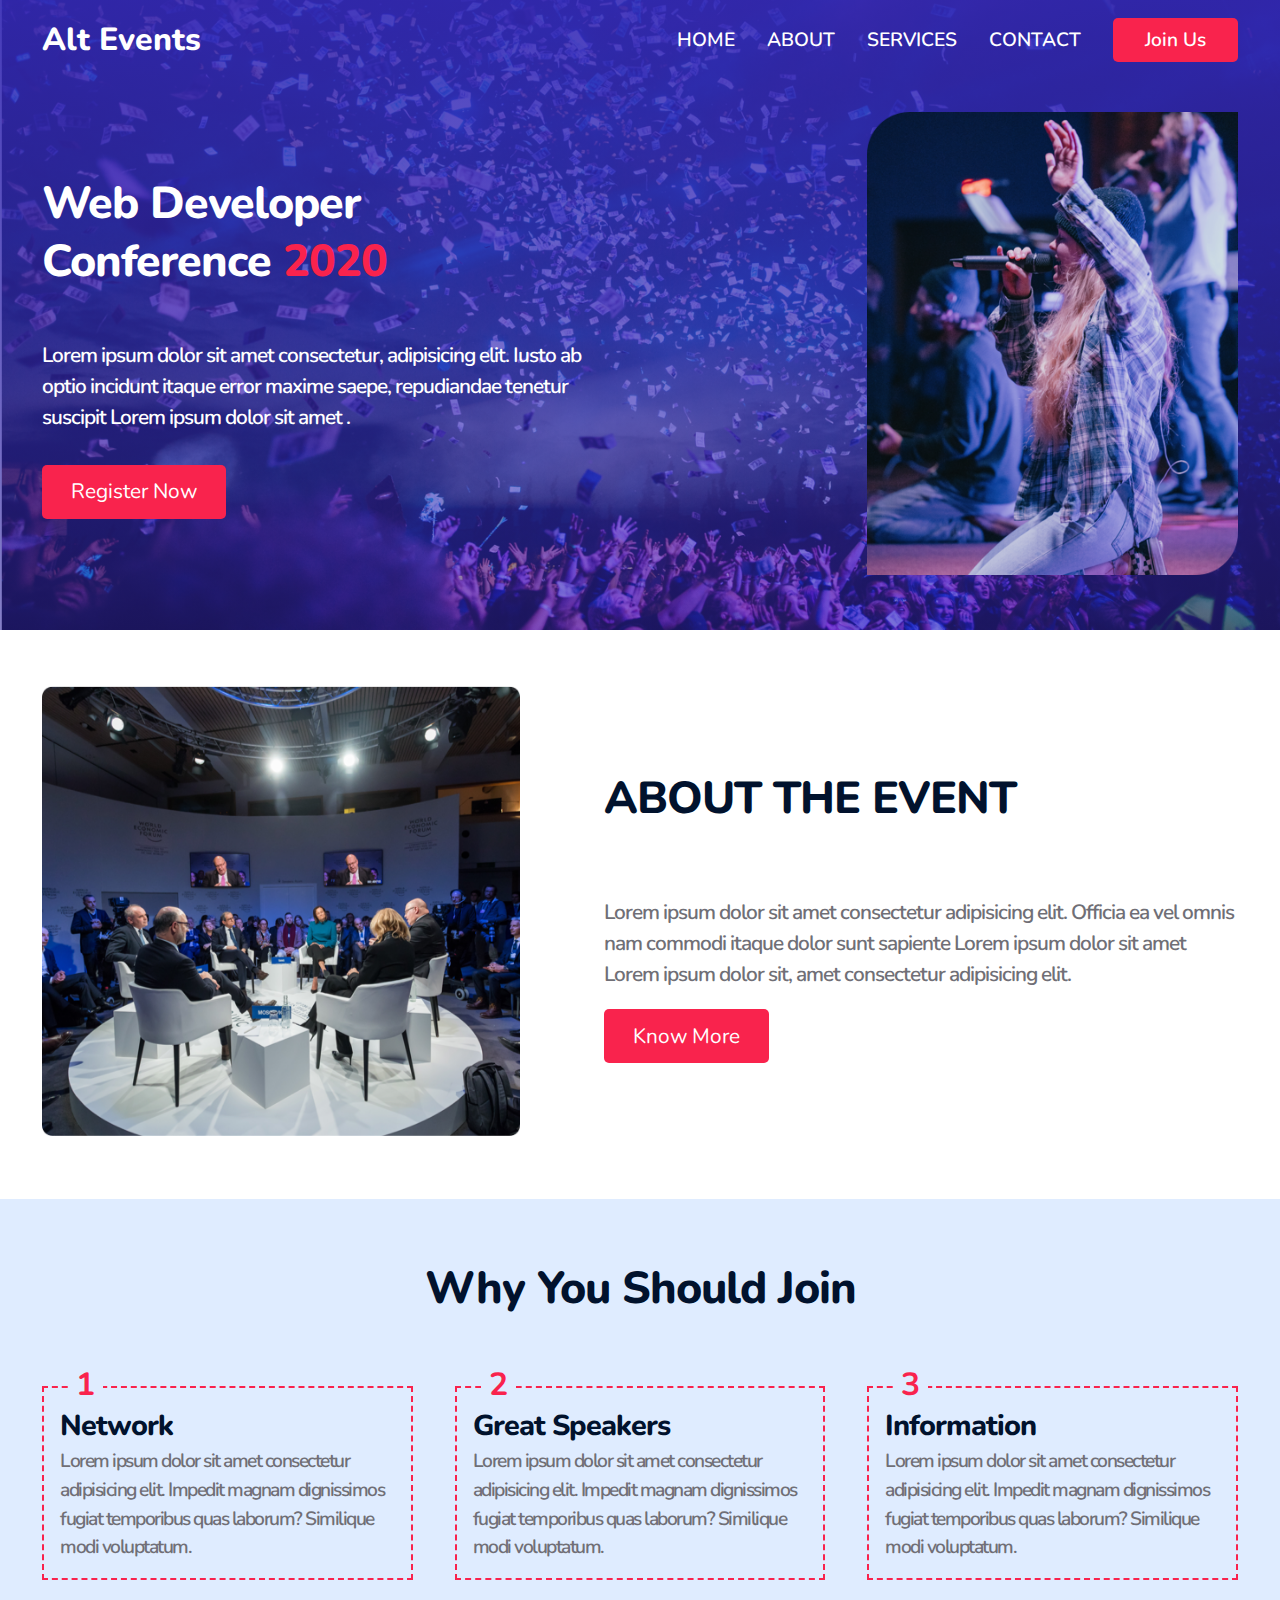
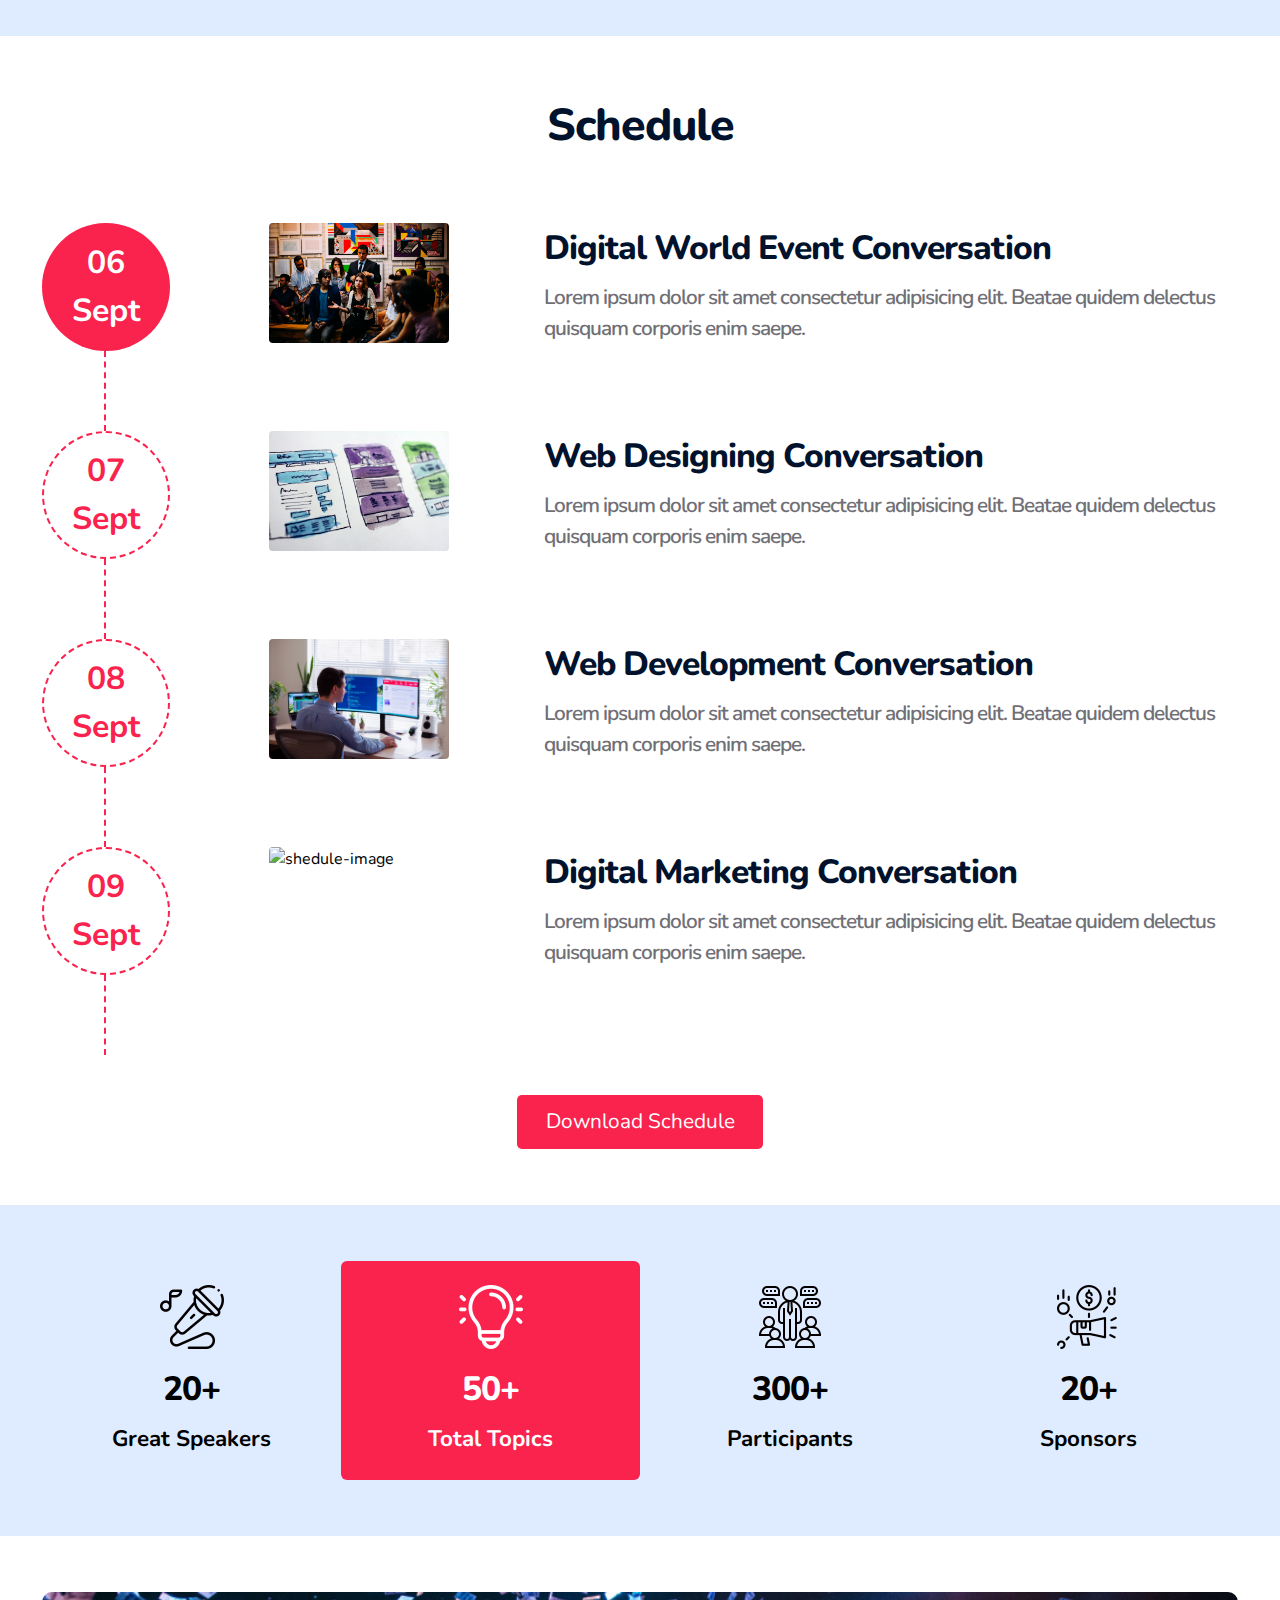
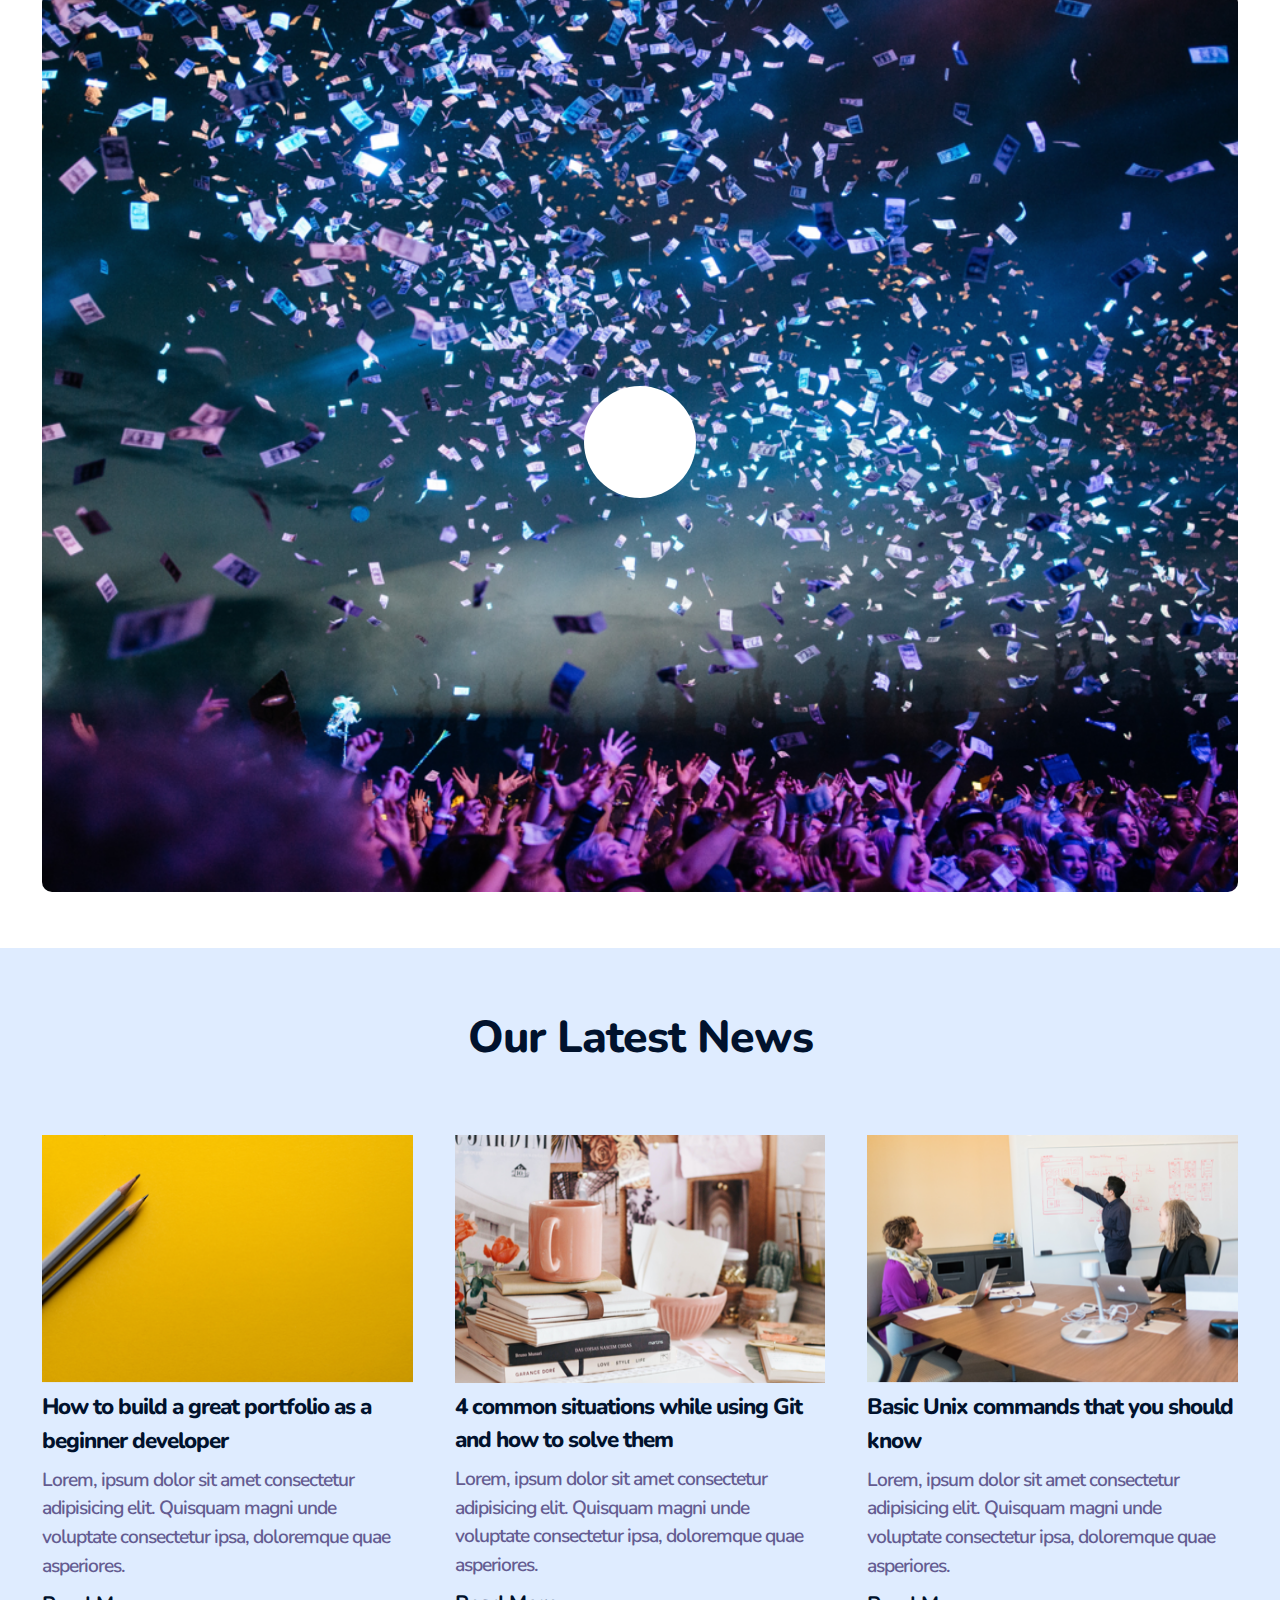
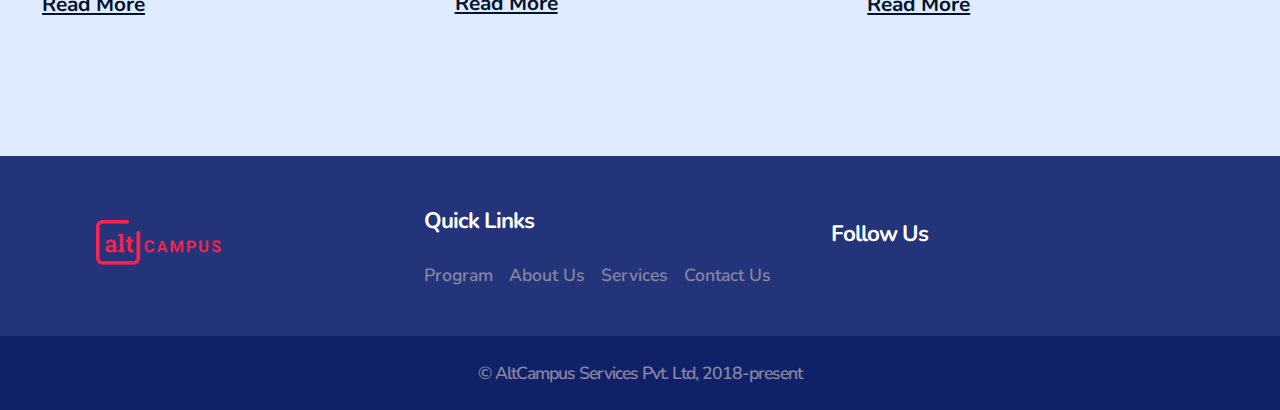
==== block-BHaacn/index.html @ 8bc20b6f "initial commit" ====
<!DOCTYPE html>
<html lang="en">
<head>
    <meta charset="UTF-8">
    <meta http-equiv="X-UA-Compatible" content="IE=edge">
    <meta name="viewport" content="width=device-width, initial-scale=1.0">
    <link rel="stylesheet" href="./assets/stylesheets/style.css">
    <script src="https://kit.fontawesome.com/d95544a3bc.js" crossorigin="anonymous"></script>
    <link rel="preconnect" href="https://fonts.gstatic.com">
    <link rel="preconnect" href="https://fonts.gstatic.com">
    <link href="https://fonts.googleapis.com/css2?family=Nunito:wght@200;300;400;600;700;800;900&display=swap" rel="stylesheet">
    <script src="https://kit.fontawesome.com/d95544a3bc.js" crossorigin="anonymous"></script>
    <title>Events 2020 | Assignment II</title>
</head>
<body>
    <header class="navbar">
        <div class="container">
            <nav class="flex align-center">
                <a class="brand-name" href="#">Alt Events</a>
                <label class="toggle-label" for="toggle">
                    <i class="fas fa-bars"></i>
                </label>
                <input id="toggle" type="checkbox">
                <ul class="nav flex align-center">
                    <li class="nav-item"><a href="#home">home</a></li>
                    <li class="nav-item"><a href="#about">about</a></li>
                    <li class="nav-item"><a href="#services">services</a></li>
                    <li class="nav-item"><a href="#contact">contact</a></li>
                    <li class="nav-item"><a class="btn btn-primary" href="#">Join Us</a></li>
                </ul>
            </nav>
        </div>
    </header>
    <section class="hero">
        <article class="container flex align-center wrap">
            <div class="flex-48 flex-100 order-1">
                <h1 class="h1-heading capitalize">web developer <br> conference <small class="active">2020</small></h1>
                <p class="text">Lorem ipsum dolor sit amet consectetur, adipisicing elit. Iusto ab optio incidunt itaque error maxime saepe, repudiandae tenetur suscipit Lorem ipsum dolor sit amet .</p>
                <a href="#" class="btn btn-secondary">register now</a>
            </div>
           <div class="flex-31 flex-100 ">
               <img class="full-width" src="./assets/media/hero.png" alt="a-girl-singing">
           </div>
        </article>
    </section>
    <section class="about padding" id="about">
        <article class="container flex align-center wrap">
            <div class="flex-40 flex-100">
                <img src="./assets/media/about.png" alt="meeting-image" class="full-width">
            </div>
            <div class="flex-53 flex-100">
                <h2 class="h2-heading uppercase">about the event</h2>
                <p class="text">Lorem ipsum dolor sit amet consectetur adipisicing elit. Officia ea vel omnis nam commodi itaque dolor sunt sapiente Lorem ipsum dolor sit amet Lorem ipsum dolor sit, amet consectetur adipisicing elit.</p>
                <a href="#" class="btn btn-secondary">know more</a>
            </div>
        </article>
    </section>
    <section class="services padding bg" id="services">
        <div class="container">
            <h2 class="h2-heading capitalize text-center">why you should join</h2>
            <div class="flex services-wrap wrap">
                <article class="each-service flex-31 flex-100">
                    <span class="numbers">1</span>
                    <h4 class="h4-heading">Network</h4>
                    <p class="text">Lorem ipsum dolor sit amet consectetur adipisicing elit. Impedit magnam dignissimos fugiat temporibus quas laborum? Similique modi voluptatum.</p>
                </article>
                <article class="each-service flex-31 flex-100">
                    <span class="numbers">2</span>
                    <h4 class="h4-heading">Great Speakers</h4>
                    <p class="text">Lorem ipsum dolor sit amet consectetur adipisicing elit. Impedit magnam dignissimos fugiat temporibus quas laborum? Similique modi voluptatum.</p>
                </article>
                <article class="each-service flex-31 flex-100">
                    <span class="numbers">3</span>
                    <h4 class="h4-heading">Information</h4>
                    <p class="text">Lorem ipsum dolor sit amet consectetur adipisicing elit. Impedit magnam dignissimos fugiat temporibus quas laborum? Similique modi voluptatum.</p>
                </article>
            </div>
        </div>
    </section>
    <section class="schedules padding">
        <div class="container">
            <h2 class="h2-heading text-center">Schedule</h2>
            <article class="each-schedule flex align-start wrap">
                <div class="flex-11 flex-100">
                    <div class="circle red-bg">
                        <time class="time text-center white-font" datetime="09-06" >06 <br> Sept</time>
                    </div>
                    <div class="line"></div>
                </div>
                <div class="flex-15 flex-100">
                    <img class="full-width"  src="./assets/media/schedule-01.jpg" alt="shedule-image" >
                </div>
                <div class="flex-58 flex-100">
                    <h3 class="h3-heading capitalize">digital world event conversation</h3>
                    <p class="text">Lorem ipsum dolor sit amet consectetur adipisicing elit. Beatae quidem delectus quisquam corporis enim saepe.</p>
                </div>
            </article>
            <article class="each-schedule flex align-start wrap">
                <div class="flex-11 flex-100">
                    <div class="circle">
                        <time class="time text-center" datetime="09-07" >07 <br> Sept</time>
                    </div>
                    <div class="line"></div>
                </div>
                <div class="flex-15 flex-100">
                    <img class="full-width"  src="./assets/media/schedule-02.jpg" alt="shedule-image" >
                </div>
                <div class="flex-58 flex-100">
                    <h3 class="h3-heading capitalize">web designing conversation</h3>
                    <p class="text">Lorem ipsum dolor sit amet consectetur adipisicing elit. Beatae quidem delectus quisquam corporis enim saepe.</p>
                </div>
            </article>
            <article class="each-schedule flex align-start wrap">
                <div class="flex-11 flex-100">
                    <div class="circle">
                        <time class="time text-center" datetime="09-08" >08 <br> Sept</time>
                    </div>
                    <div class="line"></div>
                </div>
                <div class="flex-15 flex-100">
                    <img class="full-width"  src="./assets/media/schedule-03.jpg" alt="shedule-image" >
                </div>
                <div class="flex-58 flex-100">
                    <h3 class="h3-heading capitalize">web development conversation</h3>
                    <p class="text">Lorem ipsum dolor sit amet consectetur adipisicing elit. Beatae quidem delectus quisquam corporis enim saepe.</p>
                </div>
            </article>
            <article class="each-schedule flex align-start wrap">
                <div class="flex-11 flex-100">
                    <div class="circle">
                        <time class="time text-center" datetime="09-09" >09 <br> Sept</time>
                    </div>
                    <div class="line"></div>
                </div>
                <div class="flex-15 flex-100">
                    <img class="full-width"  src="./assets/media/schedule-04.jpg" alt="shedule-image" >
                </div>
                <div class="flex-58 flex-100">
                    <h3 class="h3-heading capitalize">digital marketing conversation</h3>
                    <p class="text">Lorem ipsum dolor sit amet consectetur adipisicing elit. Beatae quidem delectus quisquam corporis enim saepe.</p>
                </div>
            </article>
            <div class="center anchor-div">
                <a href="#" class="btn btn-secondary">Download Schedule</a>
            </div>
        </div>
    </section>
    <section class="features bg padding">
        <div class="container flex wrap">
            <article class="box flex-25 text-center flex-100">
                <div>
                    <img src="./assets/media/speaker.png" alt="speaker-logo">
                </div>
                <h3 class="h3-heading">20+</h3>
                <h5 class="h5-heading">Great Speakers</h5>
            </article>
            <article class="box flex-25 text-center red-bg flex-100">
                <div>
                    <img src="./assets/media/idea.png" alt="speaker-logo">
                </div>
                <h3 class="h3-heading white-font">50+</h3>
                <h5 class="h5-heading white-font">Total Topics</h5>
            </article>
            <article class="box flex-25 text-center flex-100">
                <div>
                    <img src="./assets/media/participants.png" alt="speaker-logo">
                </div>
                <h3 class="h3-heading">300+</h3>
                <h5 class="h5-heading">Participants</h5>
            </article>
            <article class="box flex-25 text-center flex-100">
                <div>
                    <img src="./assets/media/sponsor.png" alt="speaker-logo">
                </div>
                <h3 class="h3-heading">20+</h3>
                <h5 class="h5-heading">Sponsors</h5>
            </article>
        </div>
    </section>
    <section class="padding">
        <div class="container">
            <div class="poster center">
                <div class="circle center">
                    <a class="icon" href="#"><i class="fas fa-play"></i></a>
                </div>
            </div>
        </div>
    </section>
    <section class="news bg padding">
        <div class="container">
            <h2 class="h2-heading capitalize center">our latest news</h2>
        <div class="flex wrap">
            <article class="each-news flex-31 flex-100">
                <div>
                    <img class="full-width" src="./assets/media/news-01.png" alt="news-image">
                </div>
                <h5 class="h5-heading">How to build a great portfolio as a beginner developer</h5>
                <p class="text">Lorem, ipsum dolor sit amet consectetur adipisicing elit. Quisquam magni unde voluptate consectetur ipsa, doloremque quae asperiores.</p>
                <a href="#" class="read-more">Read More</a>
            </article>
            <article class="each-news flex-31 flex-100">
                <div>
                    <img class="full-width" src="./assets/media/news-02.png" alt="news-image">
                </div>
                <h5 class="h5-heading">4 common situations while using Git and how to solve them</h5>
                <p class="text">Lorem, ipsum dolor sit amet consectetur adipisicing elit. Quisquam magni unde voluptate consectetur ipsa, doloremque quae asperiores.</p>
                <a href="#" class="read-more">Read More</a>
            </article>
            <article class="each-news flex-31 flex-100">
                <div>
                    <img class="full-width" src="./assets/media/news-03.png" alt="news-image">
                </div>
                <h5 class="h5-heading">Basic Unix commands that you should know</h5>
                <p class="text">Lorem, ipsum dolor sit amet consectetur adipisicing elit. Quisquam magni unde voluptate consectetur ipsa, doloremque quae asperiores.</p>
                <a href="#" class="read-more">Read More</a>
            </article>
        </div>
        </div>
    </section>
    <footer class="footer" id="contact">
        <div class="footer-navbar flex align-center column">
            <a class="flex-15 " href="#">
                <img class="full-width" src="./assets/media/footer-logo.png" alt="">
            </a>
            <div class="quick-links">
                <h5 class="h5-heading">Quick Links</h5>
                <ul class="flex">
                    <li class="footer-nav-items">
                        <a href="#">Program</a>
                    </li>
                    <li class="footer-nav-items">
                        <a href="#">About Us</a>
                    </li>
                    <li class="footer-nav-items">
                        <a href="#">Services</a>
                    </li>
                    <li class="footer-nav-items">
                        <a href="#">Contact Us</a>
                    </li>
                </ul>
            </div>
            <div class="follow-us">
                <h5 class="h5-heading">Follow Us</h5>
                <ul class="flex space-aroun">
                    <li class="icon">
                        <a href="#">
                          <i class="fab fa-facebook-square"></i>
                        </a>
                    </li>
                    <li class="icon">
                        <a href="#">
                            <i class="fab fa-twitter-square"></i>
                        </a>
                    </li>
                </ul>
            </div>
        </div>
        <div class="lower-footer text-center">
            <span class="text">&copy; AltCampus Services Pvt. Ltd, 2018-present</span>
        </div>
    </footer>
</body>
</html>
---- block-BHaacn/assets/stylesheets/style.css ----
/* http://meyerweb.com/eric/tools/css/reset/ 
   v2.0 | 20110126
   License: none (public domain)
*/

html, body, div, span, applet, object, iframe,
h1, h2, h3, h4, h5, h6, p, blockquote, pre,
a, abbr, acronym, address, big, cite, code,
del, dfn, em, img, ins, kbd, q, s, samp,
small, strike, strong, sub, sup, tt, var,
b, u, i, center,
dl, dt, dd, ol, ul, li,
fieldset, form, label, legend,
table, caption, tbody, tfoot, thead, tr, th, td,
article, aside, canvas, details, embed, 
figure, figcaption, footer, header, hgroup, 
menu, nav, output, ruby, section, summary,
time, mark, audio, video {
	margin: 0;
	padding: 0;
	border: 0;
	font-size: 100%;
	font: inherit;
	vertical-align: baseline;
}
/* HTML5 display-role reset for older browsers */
article, aside, details, figcaption, figure, 
footer, header, hgroup, menu, nav, section {
	display: block;
}
body {
	line-height: 1;
}
ol, ul {
	list-style: none;
}
blockquote, q {
	quotes: none;
}
blockquote:before, blockquote:after,
q:before, q:after {
	content: '';
	content: none;
}
table {
	border-collapse: collapse;
	border-spacing: 0;
}
/* ganeral styles */
*,*::before, *::after{
    box-sizing: border-box;
    margin: 0;
    padding: 0;
}
:root{
    --primary:rgb(249,35,77);
    --secondary:#01122D;
}
body{
    font-family: 'Nunito', sans-serif;
    line-height: 1.5;
}
html{
    font-size: 16px;
}
.container{
    max-width: 1260px;
    width: 100%;
    margin: 0 auto;
    padding: 0 2rem;
}
/* flex */
.flex{
    display: flex;
    justify-content: space-between;
}
.align-center{
    align-items: center;
}
.align-start{
    align-items: flex-start;
}
.center{
    display: flex;
    justify-content: center;
    align-items: center;
}
.space-around{
    justify-content: space-around;
}
.flex-11{
    flex: 0 1 11%;
}
.flex-15{
    flex: 0 1 15%;
}
.flex-25{
    flex: 0 1 25%;
}
.flex-31{
    flex: 0 1 31%;
}
.flex-40{
    flex: 0 1 40%;
}
.flex-48{
    flex: 0 1 48%;
}
.flex-53{
    flex: 0 1 53%;
}
.flex-58{
    flex: 0 1 58%;
}
.full-width{
    width:100%;
}
.inline-block{
    display: inline-block;
}
/* btn  */
.btn,.nav-item .btn{
   color: white;
   text-transform: capitalize;
   background-color: var(--primary);
   display: inline-block
}
/* a */
a{
    text-decoration: none;
}

/* text  */
.h1-heading,.h2-heading{
    font-size: 2.8rem;
    color: white;
    font-weight: 800;
    letter-spacing: -1px;
}
.h3-heading{
    font-size: 2.1rem;
    font-weight: 800;
    letter-spacing: -1px;
}
.h4-heading{
    font-size: 1.8rem;
    font-weight: 800;
    letter-spacing: -1px;
}
.h5-heading{
    font-size: 1.4rem;
    font-weight:700;
}
.text{
    font-size: 1.3rem;
    color: white;
    letter-spacing: -1px;
    font-weight: 600;
}
.text-center{
    text-align: center;
}
.font-0{
    font-size: 0;
}
.uppercase{
    text-transform: uppercase;
}
.capitalize{
    text-transform: capitalize;
}
/* position  */
.relative{
    position: relative;
}
/* padding  */
.padding{
    padding: 3.5rem 0;
}
/* genral color  */
.bg{
    background: rgb(223,236,255);
}
.red-bg{
    background-color: var(--primary);
}
.white-font{
    color: white;
}
/* header  */
.navbar{
    padding: 1rem 0;
    position: absolute;
    top: 0;
    right: 0;
    left: 0;
}
.brand-name{
    font-size: 2rem;
    font-weight: 800;
    color: white;
}
.nav-item{
    margin-left: 2rem;
}
.nav-item a{
    font-size: 1.2rem;
    color: white;
    text-transform: uppercase;
    font-weight: 600;
}
.nav-item .btn-primary{
    font-size: 1.2rem;
    padding: .5rem 2rem;
    border-radius: 5px;
    vertical-align: middle;
}
/* hero  */
.hero{
    background: linear-gradient(rgba(53,41,183,0.9),rgba(53,41,183,0.5))
    ,url("../media/banner.png") no-repeat center center;
    background-size: cover;
    padding-top: 7rem;
    padding-bottom: 3rem;
}
.h1-heading{
    line-height: 1.3;
    margin-bottom: 3rem;
}
.active{
    color: var(--primary);
}
.hero .text{
    margin-bottom: 2rem;
}
.btn-secondary{
    padding: .7rem 1.8rem;
    font-size: 1.3rem;
    border-radius: 5px;
}
 /* about  */
 .h2-heading{
     color: var(--secondary);
 }
 .about .text{
     color: #706F76;
     margin: 1.2rem 0;
 }
 /* services  */
 .h4-heading{
     color: var(--secondary);
 }
 .services .text{
     font-size: 1.2rem;
     color: #706F76;
     letter-spacing: -1.5px;
 }
 .services-wrap{
    margin-top: 4rem;
 }
 .each-service{
     border: 2px dashed var(--primary);
     padding: 1rem;
     position: relative;
 }
 .numbers{
     font-size: 2rem;
     font-weight: 700;
     color: var(--primary);
     position: absolute;
     top: -1.7rem;
     left: 1.5rem;
     padding: 0 .5rem;
     background-color: #DFECFF;
 }

/* schedules  */
.h2-heading{
    margin-bottom: 4rem;
}
.each-schedule img{
    border-radius: 4px;
}
.circle{
    width: 8rem;
    height: 8rem;
    border-radius: 50%;
    font-weight: 700;
    display: flex;
    justify-content: center;
    align-items: center;
    border: 2px dashed var(--primary);
}
.circle .time{
    font-size: 2rem;
    color: var(--primary);
}
.circle .white-font{
    color: white;
}
.line{
  border-right: 2px dashed var(--primary);
  height: 5rem;
  width: 4rem;
}
.schedules .h3-heading{
    color: var(--secondary);
    margin-bottom: .5rem;
}
.schedules .text{
    color: #706F76;
}
.schedules .anchor-div{
    margin-top: 2.5rem;
}

/* features  */
.features .box{
    padding: 1.5rem 0;
    border-radius: 6px;
}
.features .h3-heading{
    margin: 0.5rem 0;
}

/* poster  */
.poster{
    background: url(../media/banner.png) no-repeat center center;
    background-size: cover;
    height: 100vh;
    border-radius: 10px;
}
.poster .circle{
    width: 7rem;
    height: 7rem;
    background: white;
    border: none;
}
.poster .circle .icon{
    color: var(--primary);
    font-size: 2.5rem;
    padding-left:.3rem;
}
/* news  */
.each-news{
    margin-bottom: 5rem;
}
.each-news .h5-heading{
    font-weight: 800;
    letter-spacing: -1px;
    color: var(--secondary);
}
.each-news .text{
    color: #645c91;
    font-size: 1.2rem;
    margin: .5rem 0;
}
.each-news .read-more{
    font-size: 1.3rem;
    font-weight: 700;
    color: var(--secondary);
    text-decoration-line: underline;
}
.each-news .read-more:hover{
    color: var(--primary);
    text-decoration-color: var(--primary);
}

/* footer  */
.footer-navbar{
    background: rgb(35,52,123);
    padding: 3rem 22rem 3rem 6rem ;
}
.footer-navbar .h5-heading{
    color: white;
    font-weight: 700;
    letter-spacing: -1px;
}
.quick-links .flex, .follow-us .flex{
    margin-top: 1.5rem;
}
.quick-links{
    margin-left: 10rem;
}
.footer-nav-items{
    margin-right: 1rem;
}
.footer-nav-items a{
    color: #8884a0;
    font-weight: 600;
    font-size: 1.1rem;
}
.follow-us .icon a i{
    color: #c8c6d3;
    font-size: 1.7rem;
}
       /* lower footer  */
.lower-footer{
    background: rgb(16,33,105);
    padding: 1.5rem 0;
}       
.lower-footer .text{
    color: #8884a0;
    font-weight: 600;
    font-size: 1.1rem;
}

#toggle{
    display: none;
}
.toggle-label{
    display: none;
}

@media screen and (max-width:768px){
    
    html{
        font-size: 12px;
    }
    /* flex  */
    .wrap{
        flex-wrap: wrap;
    }
    .flex-100{
        flex: 0 1 100%;
        margin: 1.5rem 0;
    }
    .column{
        flex-direction: column;
    }
    .order--1{
        order: -1;
    }
    .order-1{
        order:1;
    }
    .nav{
        display: none;
    }
    .toggle-label{
        display: inline-block;
        font-size: 3rem;
        color: white;
        position: fixed;
        z-index: 2;
        right: 25px;
        top: 16px;
    }
    #toggle:checked~ .nav{
        display: inline-block;
    }
    #toggle{
        display: none;
    }
    .nav{
        display: none;
        position: fixed;
        top: 0;
        right: 0;
        left: 0;
        bottom: 0;
        height: 100vh;
        width: 100%;
        background: rgba(53,37,173,0.9);
        z-index: 1;
        padding-top: 120px;
        text-align: center;
    }
    .nav-item{
        margin-bottom: 10px;
        margin-left: 0;
    }
    .nav-item a,.nav-item .btn{
        font-size: 25px;
    }
    .brand-name{
        font-size: 3rem;
        color: white;
        position: fixed;
        z-index: 2;
        left: 25px;
        top: 16px;
    }
    /* hero  */
    .hero img{
        border-radius: 45px;
    }
    /* about */
    .about .h2-heading, .services .h2-heading{
        margin-bottom: 0;
    }
    /* services  */
    .services-wrap{
        margin-top: 0;
    }
    /* shedules  */
    .each-schedule{
        text-align: -webkit-center;
        margin-top: 0;
    }
    .each-schedule .flex-100{
        margin: 0;
    }
    .circle{
        margin-top: 20px;
    }
    .line{
        width: 1px;
    }
    /* footer  */
    .footer-navbar{
        text-align: center;
        padding: 0;
    }

    .quick-links{
        margin: 15px 0;
    }

    .quick-links .flex, .follow-us .flex{
        margin: 10px 0;
    }
    .quick-links a, .follow-us a{
        font-size: 16px;
    }
   
}
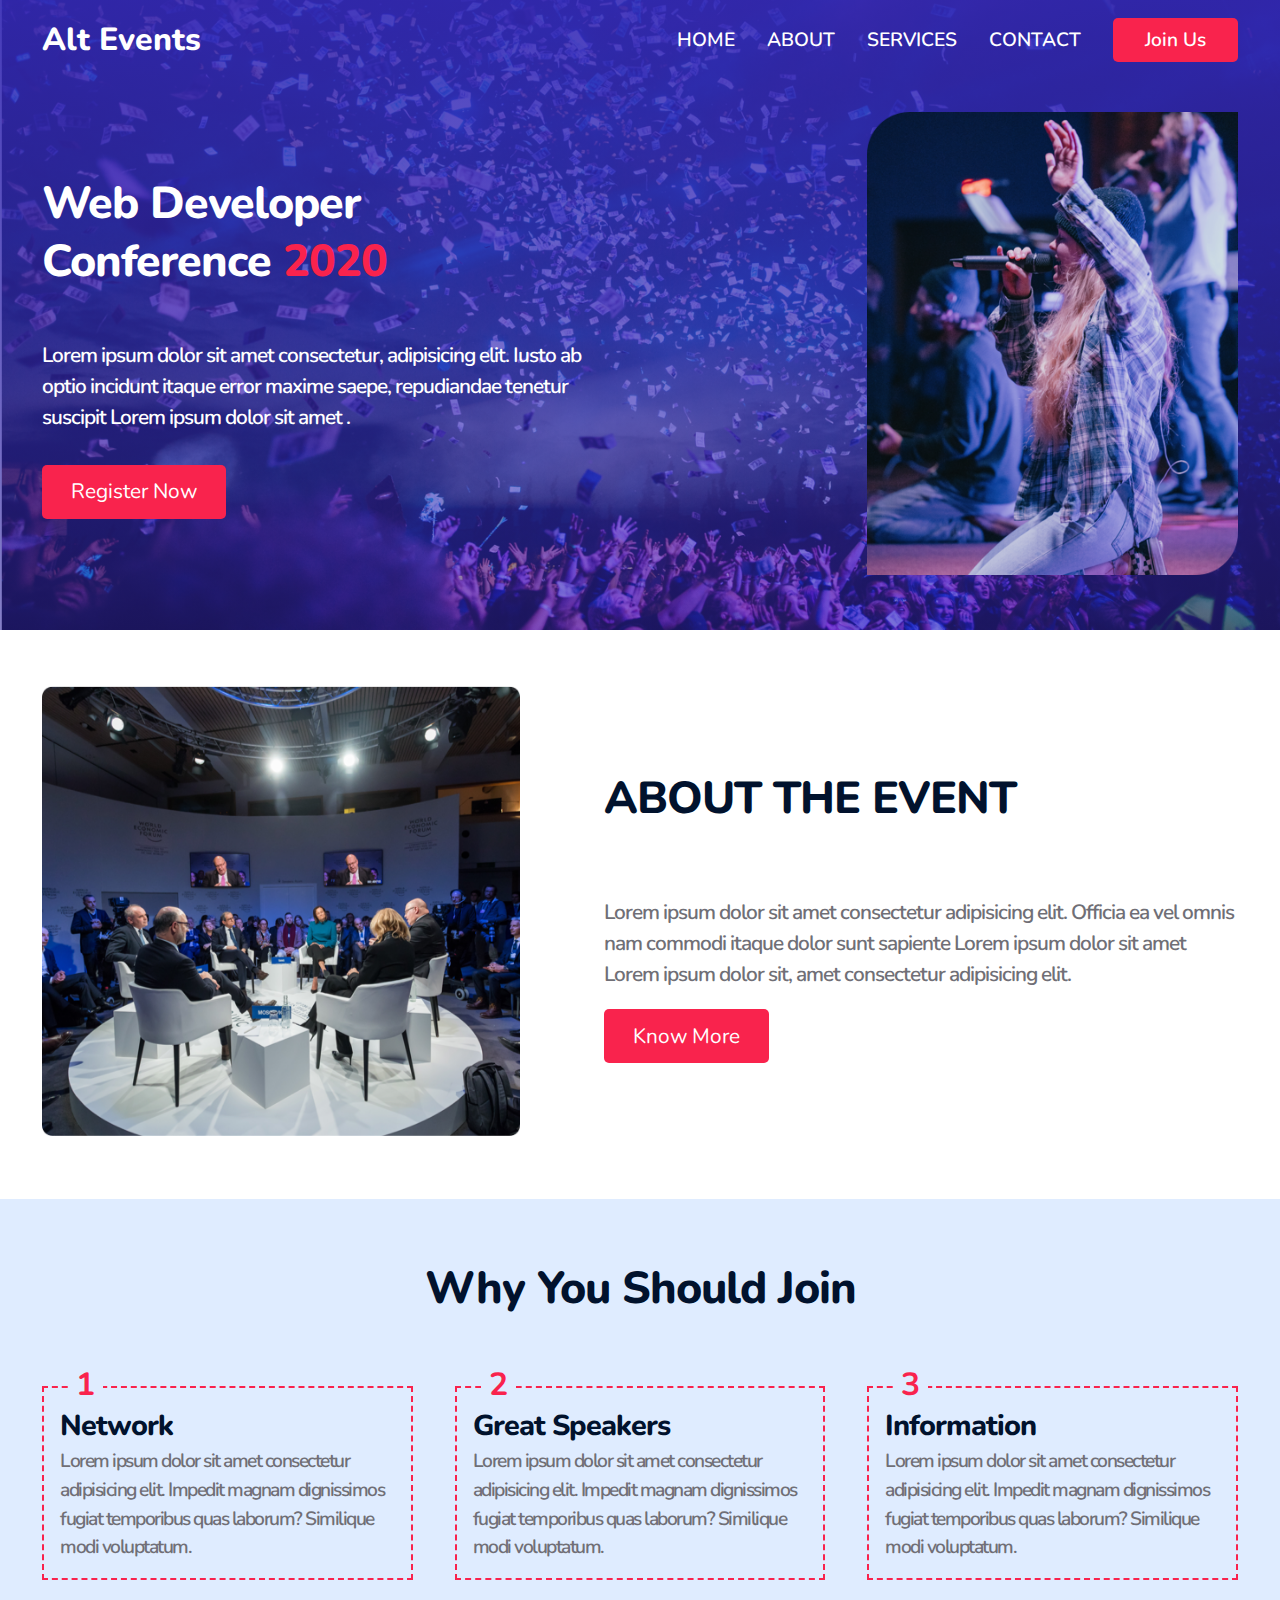
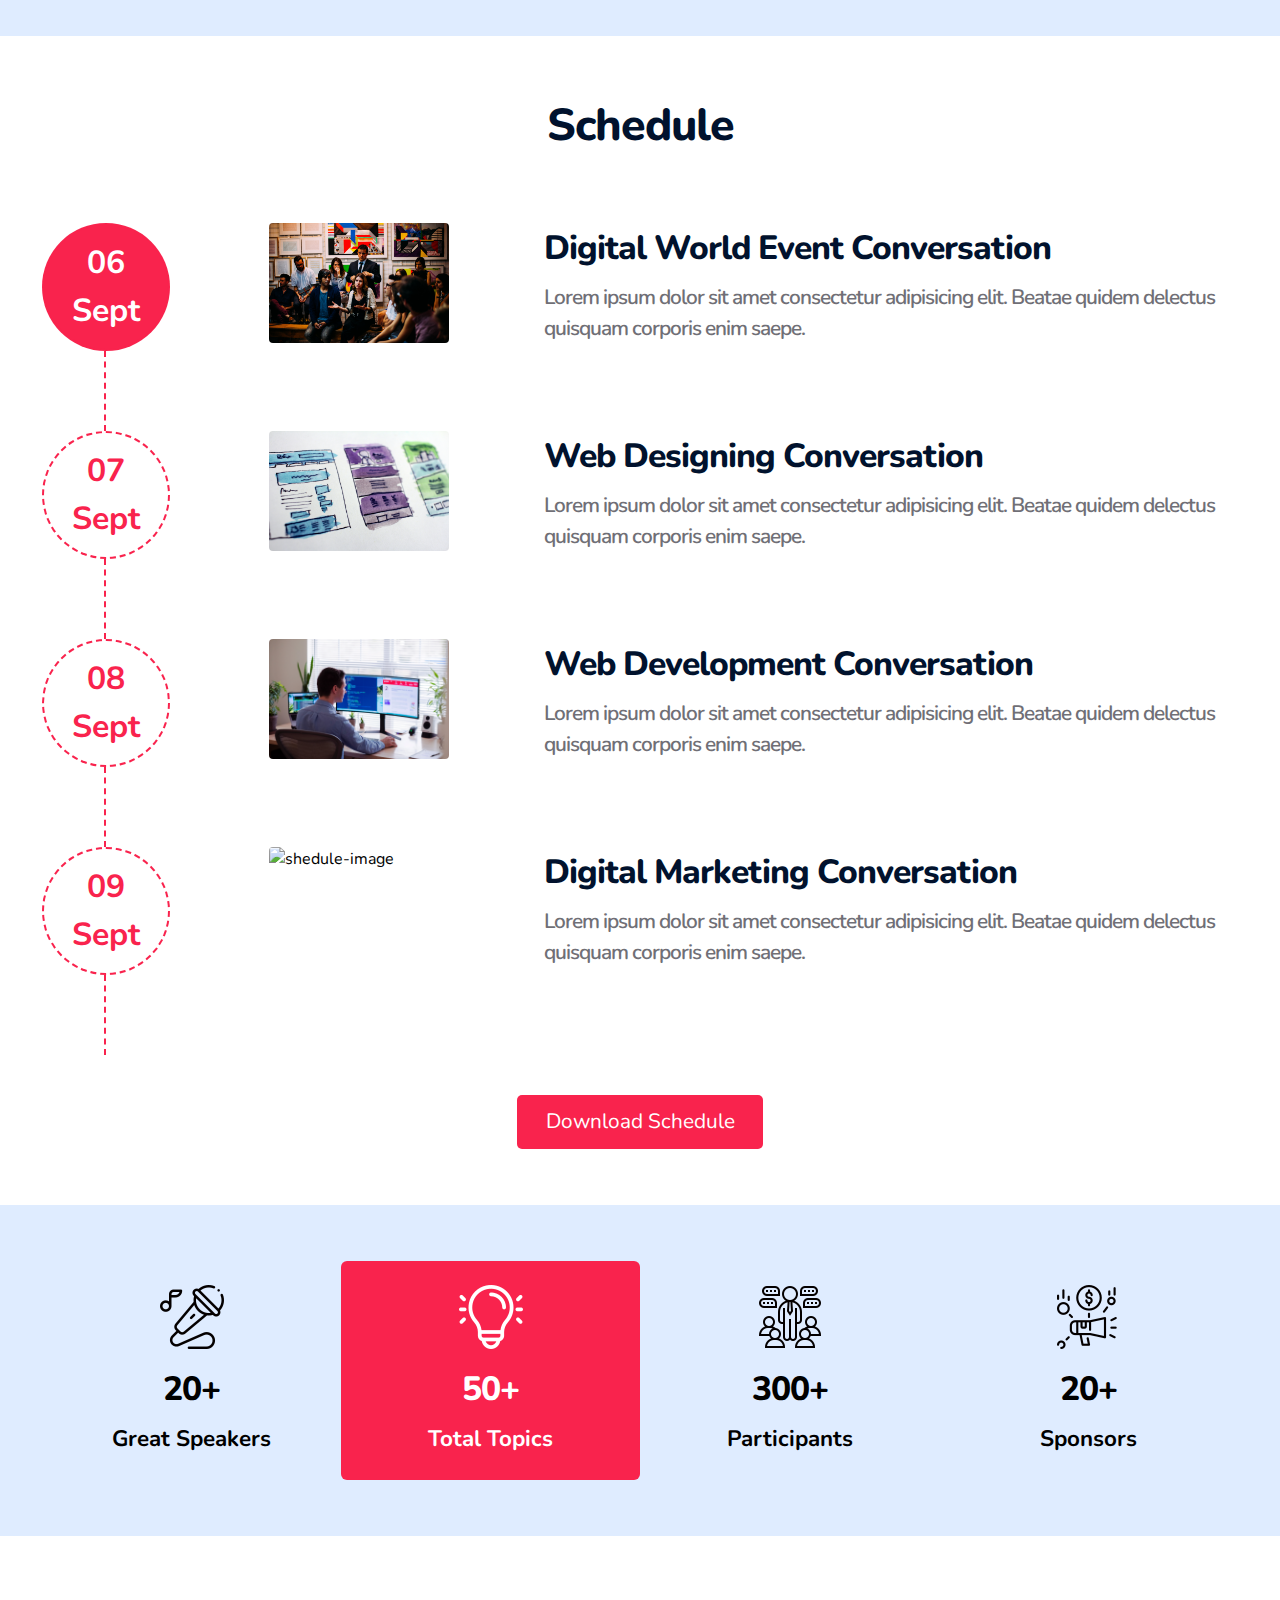
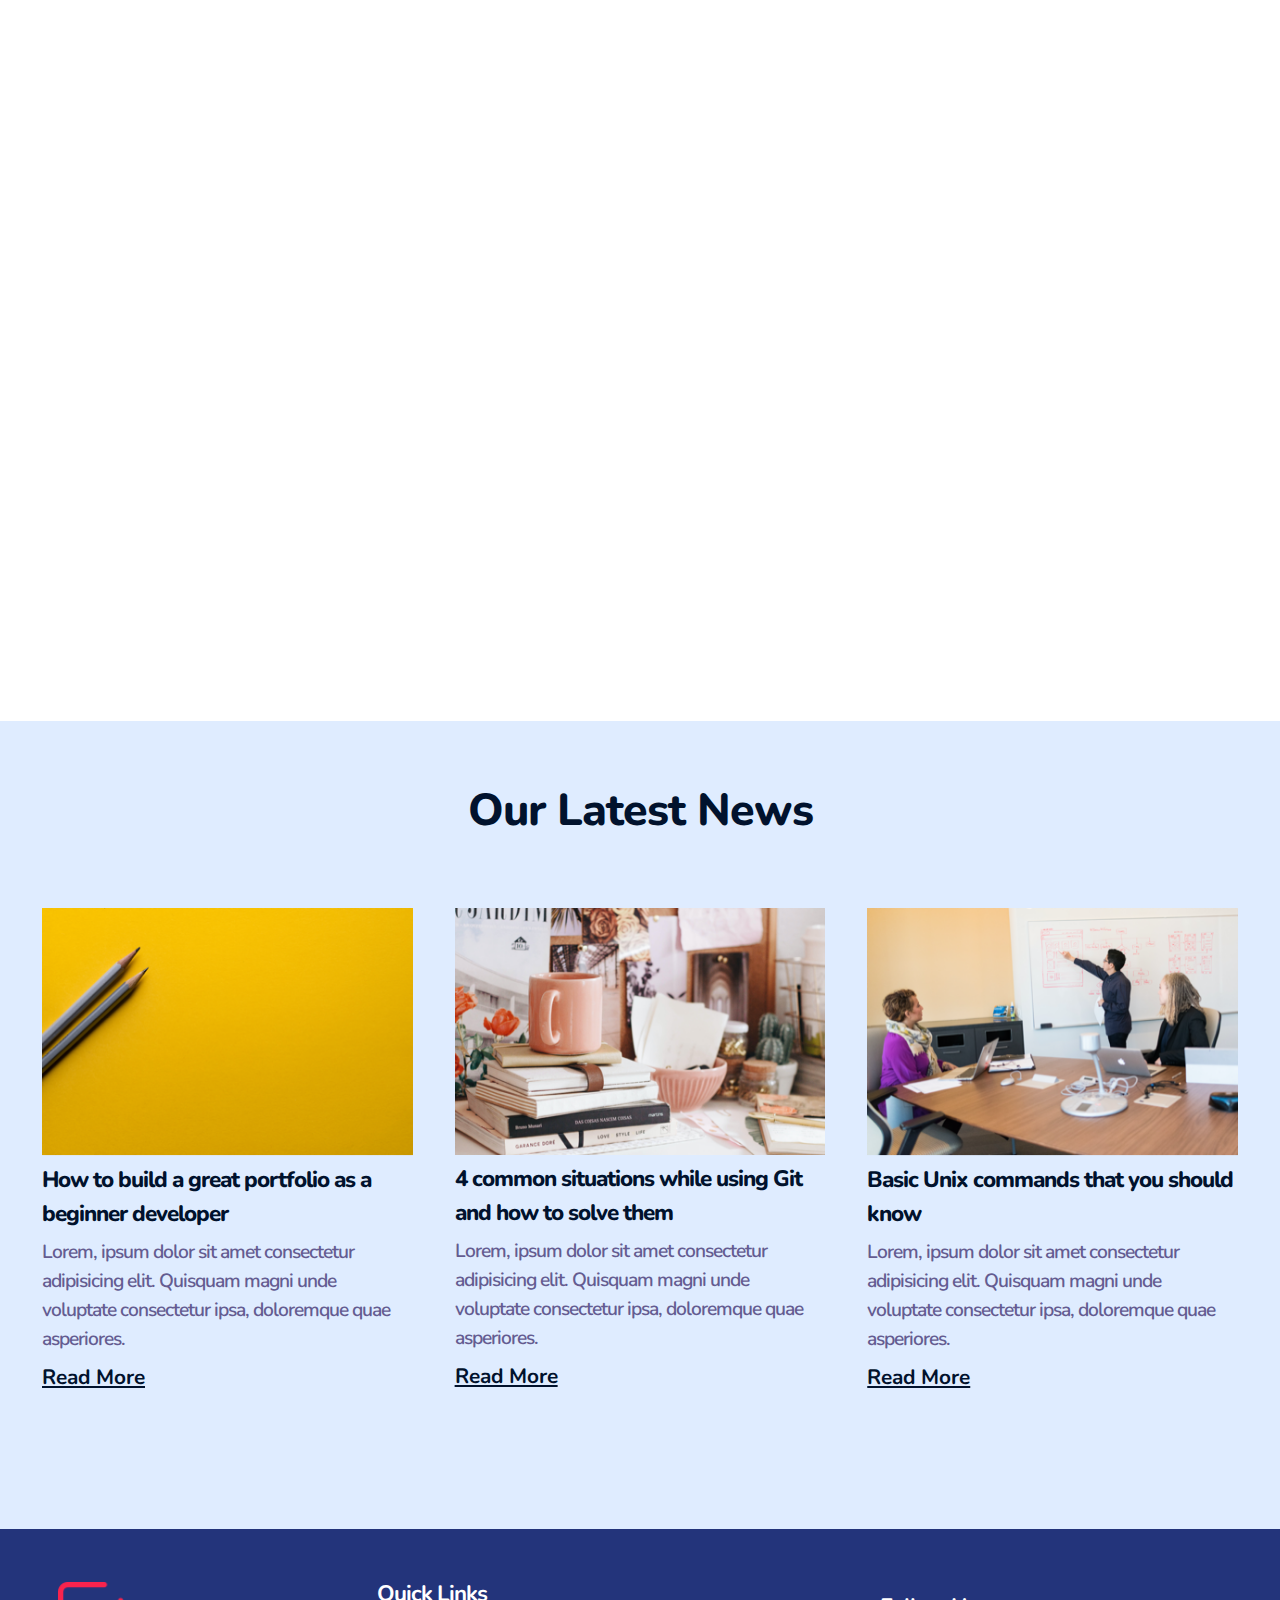
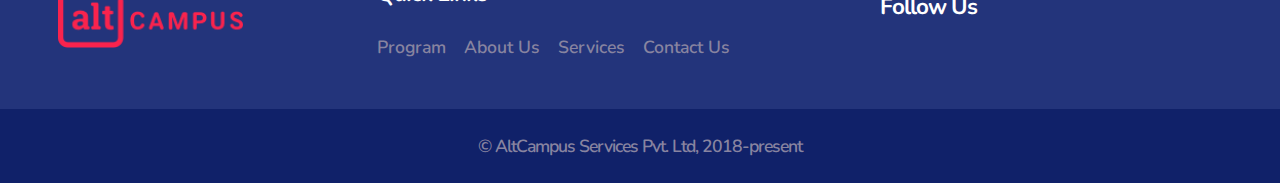
==== commit 5b913d44: "fix image size" ====
--- a/block-BHaacn/index.html
+++ b/block-BHaacn/index.html
@@ -39,7 +39,7 @@
                 <a href="#" class="btn btn-secondary">register now</a>
             </div>
            <div class="flex-31 flex-100 ">
-               <img class="full-width" src="./assets/media/hero.png" alt="a-girl-singing">
+               <img class="full-width sm-full-width" src="./assets/media/hero.png" alt="a-girl-singing">
            </div>
         </article>
     </section>
@@ -177,13 +177,11 @@
             </article>
         </div>
     </section>
-    <section class="padding">
-        <div class="container">
-            <div class="poster center">
-                <div class="circle center">
-                    <a class="icon" href="#"><i class="fas fa-play"></i></a>
-                </div>
-            </div>
+    <section class="event-cover padding">
+        <div class="container">
+            <figure class="iframe-container">
+                <iframe src="https://www.youtube.com/embed/PkkV1vLHUvQ?start=65" title="YouTube video player" frameborder="0" allow="accelerometer; autoplay; clipboard-write; encrypted-media; gyroscope; picture-in-picture" allowfullscreen></iframe>
+            </figure>
         </div>
     </section>
     <section class="news bg padding">
@@ -218,13 +216,14 @@
         </div>
     </section>
     <footer class="footer" id="contact">
-        <div class="footer-navbar flex align-center column">
-            <a class="flex-15 " href="#">
+        <div class="footer-navbar ">
+           <div class="container footer-navbar-content flex align-center column">
+            <a class="flex-20 " href="#">
                 <img class="full-width" src="./assets/media/footer-logo.png" alt="">
             </a>
-            <div class="quick-links">
+            <div class="quick-links flex-40 ">
                 <h5 class="h5-heading">Quick Links</h5>
-                <ul class="flex">
+                <ul class="flex align-center">
                     <li class="footer-nav-items">
                         <a href="#">Program</a>
                     </li>
@@ -239,9 +238,9 @@
                     </li>
                 </ul>
             </div>
-            <div class="follow-us">
+            <div class="follow-us flex-11 ">
                 <h5 class="h5-heading">Follow Us</h5>
-                <ul class="flex space-aroun">
+                <ul class="flex align-center">
                     <li class="icon">
                         <a href="#">
                           <i class="fab fa-facebook-square"></i>
@@ -254,6 +253,7 @@
                     </li>
                 </ul>
             </div>
+           </div>
         </div>
         <div class="lower-footer text-center">
             <span class="text">&copy; AltCampus Services Pvt. Ltd, 2018-present</span>
--- a/block-BHaacn/assets/stylesheets/style.css
+++ b/block-BHaacn/assets/stylesheets/style.css
@@ -94,6 +94,9 @@
 .flex-15{
     flex: 0 1 15%;
 }
+.flex-20{
+    flex: 0 1 20%;
+}
 .flex-25{
     flex: 0 1 25%;
 }
@@ -214,6 +217,10 @@
     padding: .5rem 2rem;
     border-radius: 5px;
     vertical-align: middle;
+}
+
+#toggle, .toggle-label{
+    display: none;
 }
 /* hero  */
 .hero{
@@ -324,22 +331,20 @@
 }
 
 /* poster  */
-.poster{
-    background: url(../media/banner.png) no-repeat center center;
-    background-size: cover;
-    height: 100vh;
-    border-radius: 10px;
-}
-.poster .circle{
-    width: 7rem;
-    height: 7rem;
-    background: white;
-    border: none;
-}
-.poster .circle .icon{
-    color: var(--primary);
-    font-size: 2.5rem;
-    padding-left:.3rem;
+.iframe-container{
+    height: 0;
+    padding-bottom: 56.25%;
+    width: 100%;
+    position: relative;
+}
+.event-cover iframe{
+    border-radius: 12px;
+    position: absolute;
+    left: 0;
+    top: 0;
+    bottom: 0;
+    width: 100%;
+    height: 100%;
 }
 /* news  */
 .each-news{
@@ -369,7 +374,10 @@
 /* footer  */
 .footer-navbar{
     background: rgb(35,52,123);
-    padding: 3rem 22rem 3rem 6rem ;
+    
+}
+.footer-navbar-content{
+    padding: 3rem 18rem 3rem 3rem;
 }
 .footer-navbar .h5-heading{
     color: white;
@@ -379,9 +387,7 @@
 .quick-links .flex, .follow-us .flex{
     margin-top: 1.5rem;
 }
-.quick-links{
-    margin-left: 10rem;
-}
+
 .footer-nav-items{
     margin-right: 1rem;
 }
@@ -405,17 +411,18 @@
     font-size: 1.1rem;
 }
 
-#toggle{
-    display: none;
-}
-.toggle-label{
-    display: none;
-}
+
+
+
+
 
 @media screen and (max-width:768px){
     
     html{
-        font-size: 12px;
+        font-size:12px;
+    }
+    .container{
+        max-width: 720px;
     }
     /* flex  */
     .wrap{
@@ -433,6 +440,13 @@
     }
     .order-1{
         order:1;
+    }
+    .sm-full-width{
+       width: 100%; 
+    }
+    .navbar{
+        background: rgba(0,0,0,0.4);
+        height: 7rem;
     }
     .nav{
         display: none;
@@ -443,8 +457,8 @@
         color: white;
         position: fixed;
         z-index: 2;
-        right: 25px;
-        top: 16px;
+        right: 1.5rem;
+        top: 1rem;
     }
     #toggle:checked~ .nav{
         display: inline-block;
@@ -454,7 +468,7 @@
     }
     .nav{
         display: none;
-        position: fixed;
+        position: absolute;
         top: 0;
         right: 0;
         left: 0;
@@ -463,7 +477,6 @@
         width: 100%;
         background: rgba(53,37,173,0.9);
         z-index: 1;
-        padding-top: 120px;
         text-align: center;
     }
     .nav-item{
@@ -478,12 +491,15 @@
         color: white;
         position: fixed;
         z-index: 2;
-        left: 25px;
-        top: 16px;
+        left: 1.5rem;
+        top: 1rem;
     }
     /* hero  */
+
     .hero img{
-        border-radius: 45px;
+        height:40rem;
+        object-fit: cover;
+        padding-top: 4rem;
     }
     /* about */
     .about .h2-heading, .services .h2-heading{
@@ -494,25 +510,45 @@
         margin-top: 0;
     }
     /* shedules  */
-    .each-schedule{
+    .line{
+        display: none;
+    }
+     .each-schedule{
         text-align: -webkit-center;
-        margin-top: 0;
+        box-shadow: 0px 0px 6px rgba(0,0,0,0.3);
+        margin-top: 3rem;
+        padding: 2rem;
+    }
+    .circle{
+        border: none;
+        margin: 0;
+        width: 0rem;
+        height: 0rem;
+        border:none;
+        padding: 2rem;
+    }
+    .each-schedule .red-bg{
+        background: none;
+    }
+    .each-schedule .white-font{
+        color: var(--primary);
     }
     .each-schedule .flex-100{
-        margin: 0;
-    }
-    .circle{
-        margin-top: 20px;
-    }
-    .line{
-        width: 1px;
+        margin-bottom:0;
+    }
+    /* news  */
+    .each-news img{
+        height:20rem;
+        object-fit: cover;
     }
     /* footer  */
     .footer-navbar{
         text-align: center;
         padding: 0;
     }
-
+    .footer-navbar-content{
+        padding: 2rem 0;
+    }
     .quick-links{
         margin: 15px 0;
     }
@@ -525,3 +561,31 @@
     }
    
 }
+
+
+
+
+@media screen and (max-width:1200px){
+    .container{
+        max-width: 1140px;
+    }
+}
+
+@media screen and (max-width:992px){
+    .container{
+        max-width: 960px;
+    }
+    html{
+       font-size: 14px;
+    }
+}
+
+
+@media screen and (max-width:576px){
+    .container{
+        max-width: 540px;
+    }
+    html{
+        font-size: 10px;
+     }
+}